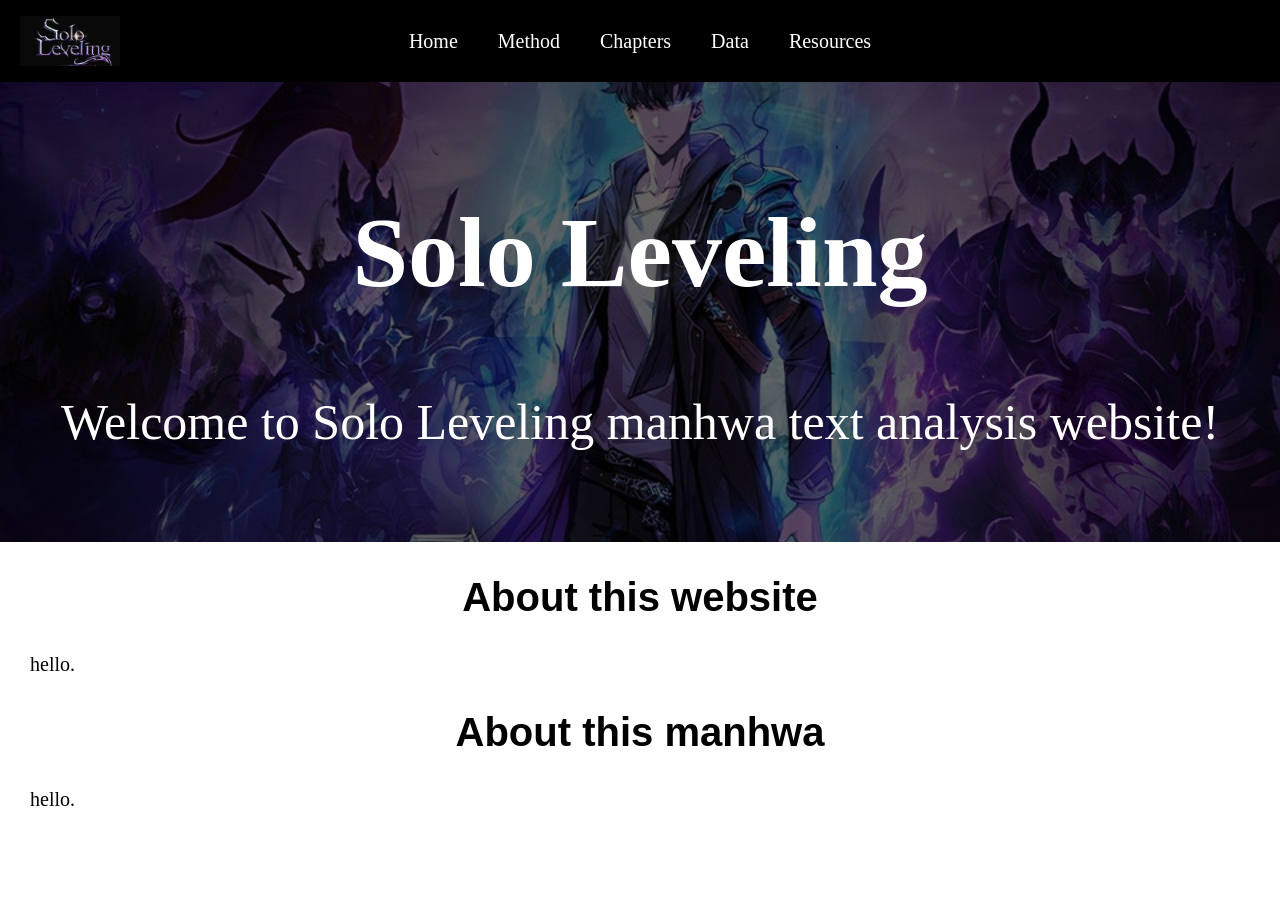
==== docs/index.html @ 9f46e7b5 "update for website html and chapter xml" ====
<!DOCTYPE html>
<html>
    <head>
        <title>Home</title>
        <link rel="stylesheet" type="text/css" href="formatWeb.css" />
    </head>
    <body>
        <nav class="navbar">
            <a href="index.html"><img src="images/SL_HomePic.jpg" alt="This is the image go to home page" width="100" height="50"/></a>
        <ul class="menu">
            <li><a href="index.html">Home</a></li>
            <li><a href="method.html">Method</a></li>
            <li><a href="chapters.html">Chapters</a></li>
            <li><a href="data.html">Data</a></li>
            <li><a href="resources.html">Resources</a></li>
        </ul>
        </nav>
        
        <section class="backgroundImage">
            <h1 class="large-text-title">Solo Leveling</h1>
            <p class="small-text-title">Welcome to Solo Leveling manhwa text analysis website!</p>
        </section>
        
        <section>
            <h1 class="center large-text-body">About this website</h1>
            <p class="small-text-body indent">hello.</p>
            <h1 class="center large-text-body">About this manhwa</h1>
            <p class="small-text-body indent">hello.</p>
        </section>
    </body>
</html>
---- docs/formatWeb.css ----
.backgroundImage {
    background-image:
        linear-gradient(rgba(0, 0, 0, 0.6), rgba(0, 0, 0, 0.6)),
        url("images/background_SL1.jpg");

    background-size: cover;
    background-position: center;
    background-repeat: no-repeat;

    padding: 30px;
    min-height: 400px;

    color: white;
    text-align: center;
}

.navbar {
    background-color: black;
    display: flex;
    align-items: center;
    position: relative;
    padding: 16px 20px;
}

.navbar img {
    display: block;
}

.menu {
    display: flex;
    position: absolute;
    left: 50%;
    transform: translateX(-50%);
    list-style: none;
    margin: 0;
    padding: 0;
}

.menu a {
    display: block;
    color: white;
    text-decoration: none;
    padding: 16px 20px;
    font-size: 20px;
}

.menu a:hover {
    background-color: #555;
}
body {
    margin: 0;
}
.large-text-title {
    font-size: 100px;
}
.small-text-title{
    font-size: 50px;
}
.center{
    text-align: center;
}
.indent {
    padding-left: 30px;
}
.large-text-body {
    font-family:  Impact, /*"Arial Black",*/ sans-serif;
    font-size: 40px;
}
.small-text-body {
    font-size: 20px;
}
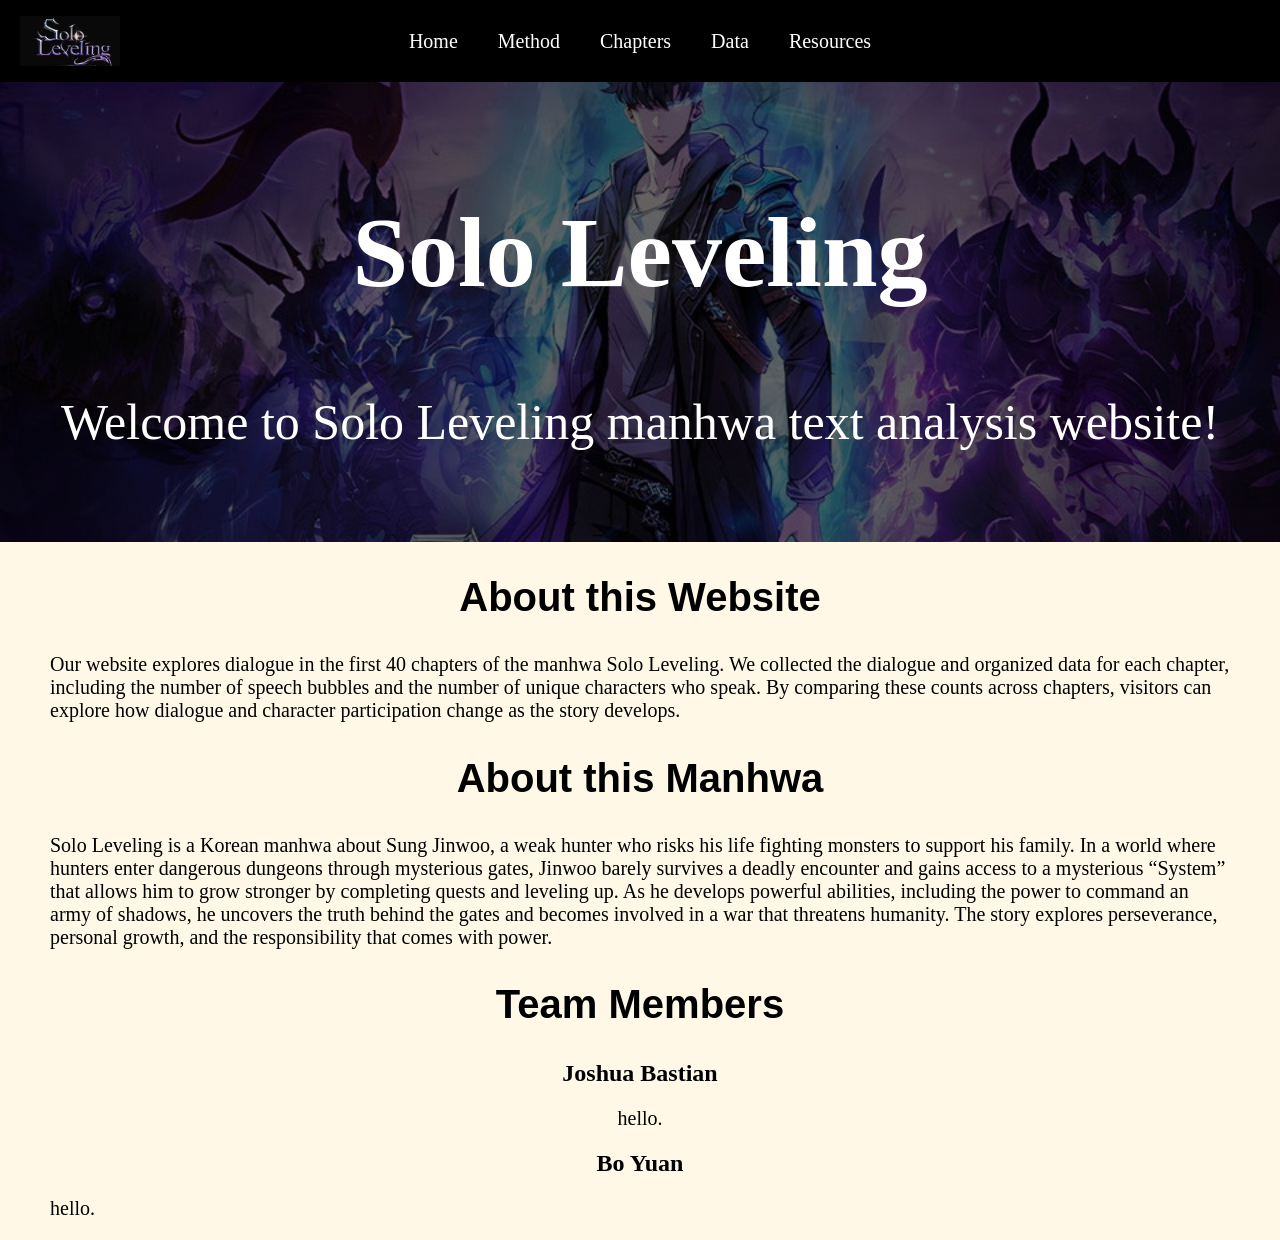
==== commit 2f574d71: "update web CSS & chpaters XSLT" ====
--- a/docs/index.html
+++ b/docs/index.html
@@ -2,7 +2,8 @@
 <html>
     <head>
         <title>Home</title>
-        <link rel="stylesheet" type="text/css" href="formatWeb.css" />
+        <link rel="stylesheet" type="text/css" href="formatIndex.css" />
+        <link rel="icon" href="images/icon.jpg"/>
     </head>
     <body>
         <nav class="navbar">
@@ -22,10 +23,15 @@
         </section>
         
         <section>
-            <h1 class="center large-text-body">About this website</h1>
-            <p class="small-text-body indent">hello.</p>
-            <h1 class="center large-text-body">About this manhwa</h1>
-            <p class="small-text-body indent">hello.</p>
+            <h1 class="center large-text-body">About this Website</h1>
+            <p class="small-text-body indent-center">Our website explores dialogue in the first 40 chapters of the manhwa Solo Leveling. We collected the dialogue and organized data for each chapter, including the number of speech bubbles and the number of unique characters who speak. By comparing these counts across chapters, visitors can explore how dialogue and character participation change as the story develops.</p>
+            <h1 class="center large-text-body">About this Manhwa</h1>
+            <p class="small-text-body indent-center">Solo Leveling is a Korean manhwa about Sung Jinwoo, a weak hunter who risks his life fighting monsters to support his family. In a world where hunters enter dangerous dungeons through mysterious gates, Jinwoo barely survives a deadly encounter and gains access to a mysterious “System” that allows him to grow stronger by completing quests and leveling up. As he develops powerful abilities, including the power to command an army of shadows, he uncovers the truth behind the gates and becomes involved in a war that threatens humanity. The story explores perseverance, personal growth, and the responsibility that comes with power.</p>
+            <h1 class="center large-text-body">Team Members</h1>
+            <h2 class="center">Joshua Bastian</h2>
+            <p class="center small-text-body indent-center">hello.</p>
+            <h2 class="center">Bo Yuan</h2>
+            <p class="small-text-body indent-center">hello.</p>
         </section>
     </body>
 </html>
--- a/docs/formatIndex.css
+++ b/docs/formatIndex.css
@@ -0,0 +1,77 @@
+.backgroundImage {
+    background-image:
+        linear-gradient(rgba(0, 0, 0, 0.6), rgba(0, 0, 0, 0.6)),
+        url("images/background_SL1.jpg");
+
+    background-size: cover;
+    background-position: center;
+    background-repeat: no-repeat;
+
+    padding: 30px;
+    min-height: 400px;
+
+    color: white;
+    text-align: center;
+}
+
+.navbar {
+    background-color: black;
+    display: flex;
+    align-items: center;
+    position: relative;
+    padding: 16px 20px;
+}
+
+.navbar img {
+    display: block;
+}
+
+.menu {
+    display: flex;
+    position: absolute;
+    left: 50%;
+    transform: translateX(-50%);
+    list-style: none;
+    margin: 0;
+    padding: 0;
+}
+
+.menu a {
+    display: block;
+    color: white;
+    text-decoration: none;
+    padding: 16px 20px;
+    font-size: 20px;
+}
+
+.menu a:hover {
+    background-color: #555;
+}
+body {
+    margin: 0;
+    background-color:#FFF8E7;
+}
+.large-text-title {
+    font-size: 100px;
+}
+.small-text-title{
+    font-size: 50px;
+}
+.center{
+    text-align: center;
+}
+.indent-center {
+    padding-left: 50px;
+    padding-right: 50px;
+}
+
+.large-text-body {
+    font-family:  Impact, /*"Arial Black",*/ sans-serif;
+    font-size: 40px;
+}
+.middle-text-body{
+    font-size: 30px;
+}
+.small-text-body {
+    font-size: 20px;
+}
